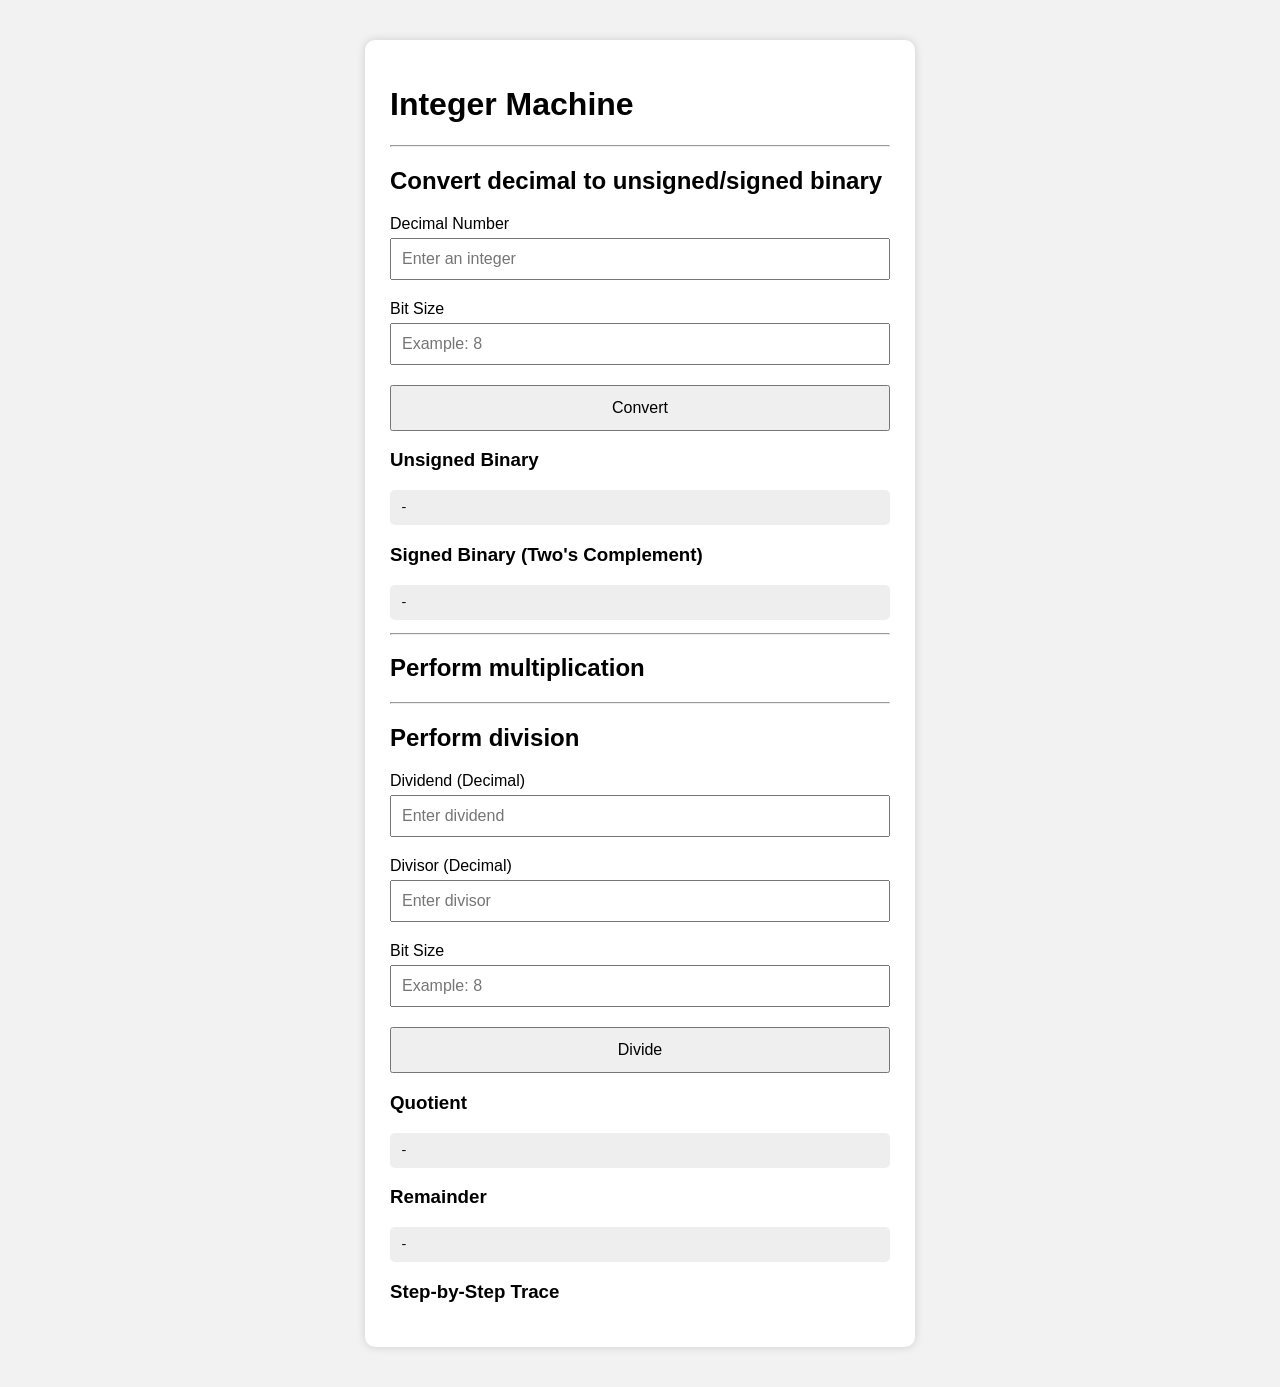
==== index.html @ 842d35fa "Added the division implementation" ====
<!DOCTYPE html>
<html lang="en">
<head>
    <meta charset="UTF-8">
    <meta name="viewport" content="width=device-width, initial-scale=1.0">
    <title>Integer Machine</title>

    <link rel="stylesheet" href="style.css">
</head>
<body>

    <div class="container">

        <h1>Integer Machine</h1>
        
        <hr>

        <h2>Convert decimal to unsigned/signed binary</h2>

        <div class="input-group">
            <label for="decimal">Decimal Number</label>
            <input
                type="number"
                id="decimal"
                placeholder="Enter an integer">
        </div>

        <div class="input-group">
            <label for="bits">Bit Size</label>
            <input
                type="number"
                id="bits"
                min="2"
                placeholder="Example: 8">
        </div>

        <button id="convertBtn">
            Convert
        </button>

        <div class="output">
            <h3>Unsigned Binary</h3>
            <p id="unsignedOutput">-</p>

            <h3>Signed Binary (Two's Complement)</h3>
            <p id="signedOutput">-</p>
        </div>

        <hr>
        <h2>Perform multiplication</h2>
        <!-- insert multiplication ui here -->

        <hr>
        <h2>Perform division</h2>
        <div class="input-group">
            <label for="dividend">Dividend (Decimal)</label>
            <input
                type="number"
                id="dividend"
                placeholder="Enter dividend">
        </div>
        <div class="input-group">
            <label for="divisor">Divisor (Decimal)</label>
            <input
                type="number"
                id="divisor"
                placeholder="Enter divisor">
        </div>
        <div class="input-group">
            <label for="divBits">Bit Size</label>
            <input
                type="number"
                id="divBits"
                min="2"
                placeholder="Example: 8">
        </div>
        <button id="divideBtn">
            Divide
        </button>
        <div class="output">
            <h3>Quotient</h3>
            <p id="quotientOutput">-</p>
            <h3>Remainder</h3>
            <p id="remainderOutput">-</p>
            <h3>Step-by-Step Trace</h3>
            <div id="stepsOutput"></div>
        </div>
    </div>

    <script src="conversions.js"></script>
    <script src="divisions.js"></script>
    <script src="script.js"></script>

</body>
</html>
---- style.css ----
body{
    font-family: Arial, Helvetica, sans-serif;
    background:#f2f2f2;
}

.container{
    width:500px;
    margin:40px auto;
    background:white;
    padding:25px;
    border-radius:10px;
    box-shadow:0 0 10px rgba(0,0,0,.15);
}

.input-group{
    margin-bottom:20px;
}

label{
    display:block;
    margin-bottom:5px;
}

input{
    width:100%;
    padding:10px;
    font-size:16px;
    box-sizing:border-box;
}

button{
    width:100%;
    padding:12px;
    font-size:16px;
    cursor:pointer;
}

.output p{
    background:#eee;
    padding:10px;
    border-radius:5px;
    font-family:monospace;
}
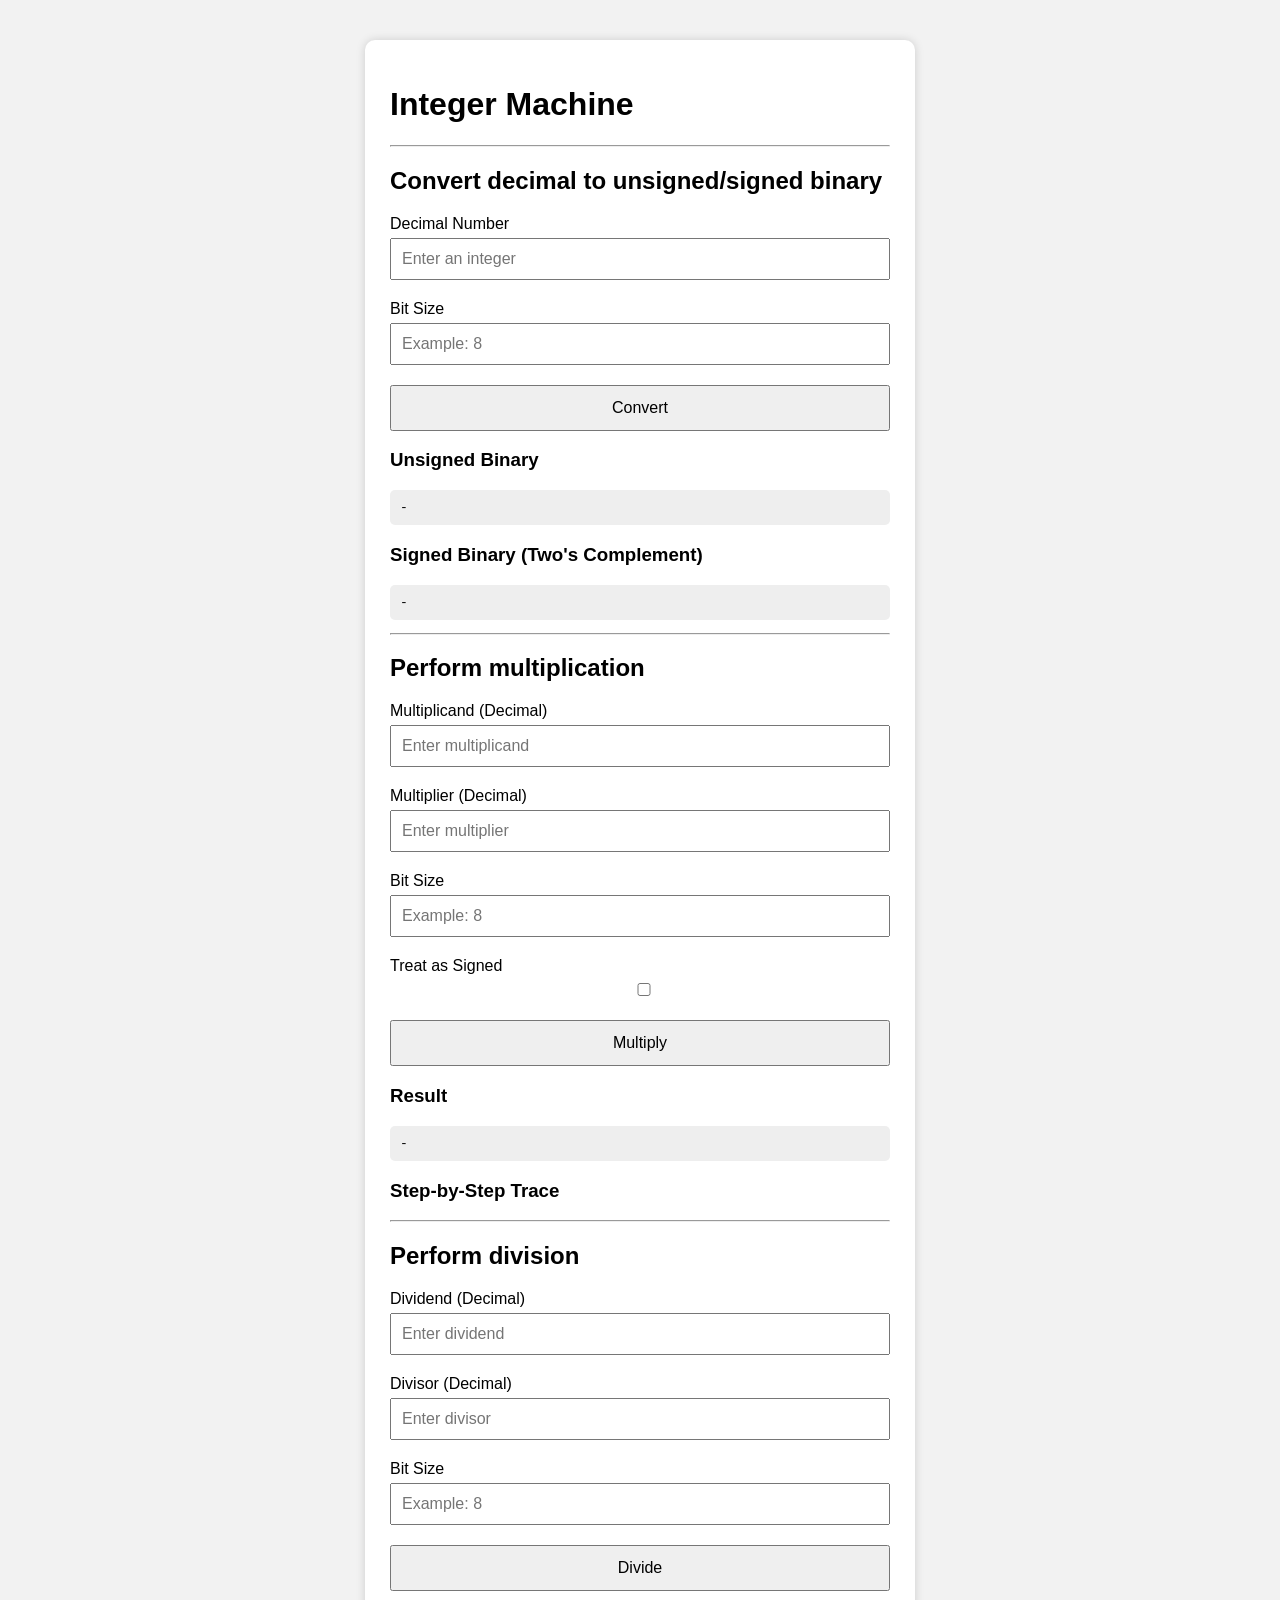
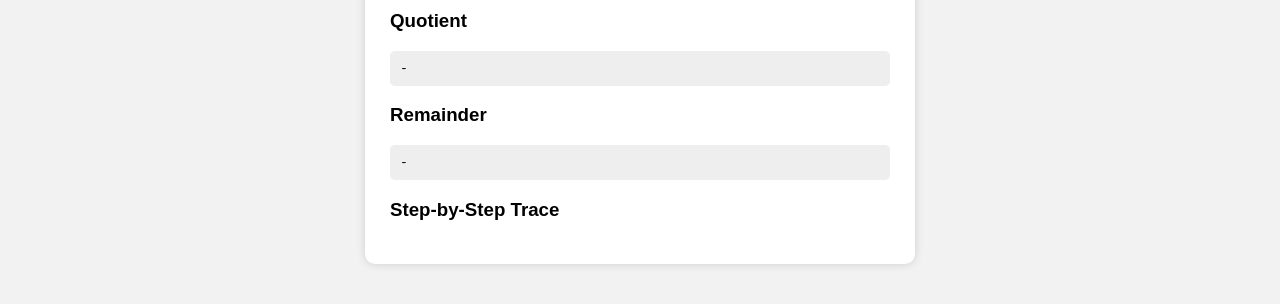
==== commit 89a01f90: "Integrated it to index.html, haven't checked the overall multiplication logic/implementation yet" ====
--- a/index.html
+++ b/index.html
@@ -13,6 +13,8 @@
 
         <h1>Integer Machine</h1>
         
+        <!-- Convert decimal to binary -->
+
         <hr>
 
         <h2>Convert decimal to unsigned/signed binary</h2>
@@ -46,9 +48,49 @@
             <p id="signedOutput">-</p>
         </div>
 
+        <!-- Multiplication -->
+
         <hr>
         <h2>Perform multiplication</h2>
-        <!-- insert multiplication ui here -->
+        <div class="input-group">
+            <label for="multiplicand">Multiplicand (Decimal)</label>
+            <input
+                type="number"
+                id="multiplicand"
+                placeholder="Enter multiplicand">
+        </div>
+        <div class="input-group">
+            <label for="multiplier">Multiplier (Decimal)</label>
+            <input
+                type="number"
+                id="multiplier"
+                placeholder="Enter multiplier">
+        </div>
+        <div class="input-group">
+            <label for="mulBits">Bit Size</label>
+            <input
+                type="number"
+                id="mulBits"
+                min="2"
+                placeholder="Example: 8">
+        </div>
+        <div class="input-group">
+            <label for="mulSigned">Treat as Signed</label>
+            <input
+                type="checkbox"
+                id="mulSigned">
+        </div>
+        <button id="multiplyBtn">
+            Multiply
+        </button>
+        <div class="output">
+            <h3>Result</h3>
+            <p id="mulResultOutput">-</p>
+            <h3>Step-by-Step Trace</h3>
+            <div id="mulStepsOutput"></div>
+        </div>
+
+        <!-- Division -->
 
         <hr>
         <h2>Perform division</h2>
@@ -89,6 +131,7 @@
 
     <script src="conversions.js"></script>
     <script src="divisions.js"></script>
+    <script src="multiplications.js"></script>
     <script src="script.js"></script>
 
 </body>
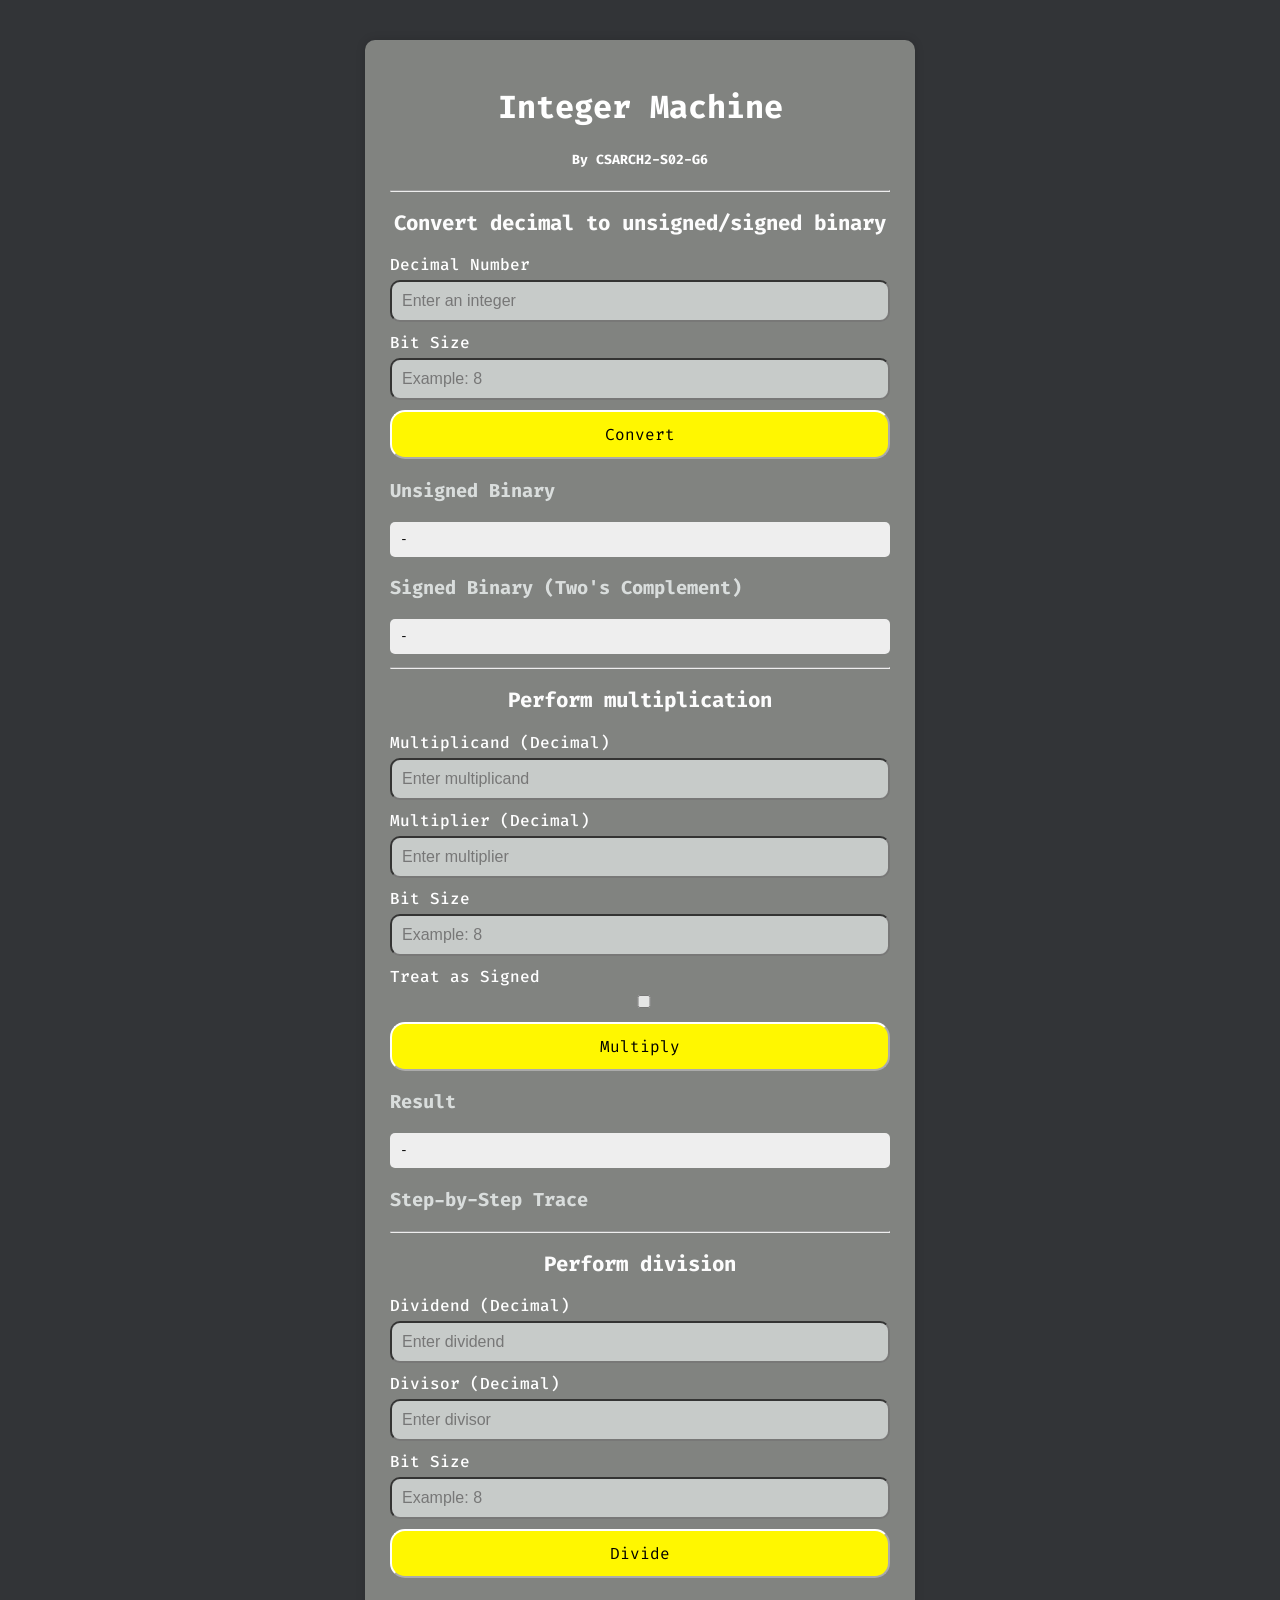
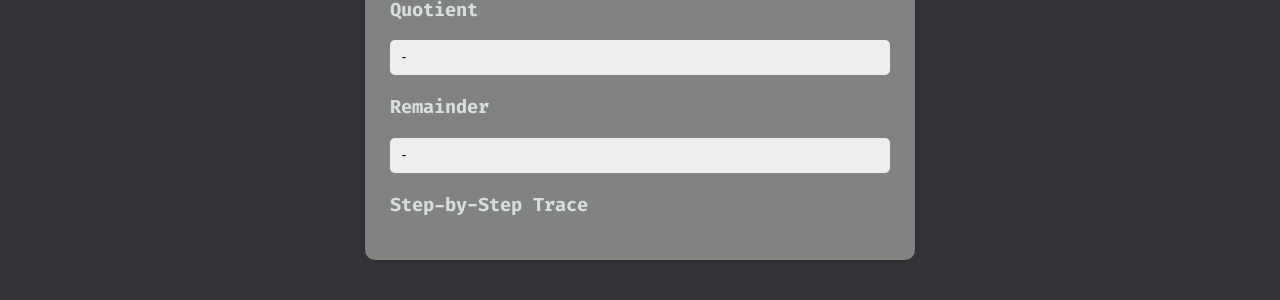
==== commit 51c69a76: "add custom font and some css designs" ====
--- a/index.html
+++ b/index.html
@@ -4,7 +4,9 @@
     <meta charset="UTF-8">
     <meta name="viewport" content="width=device-width, initial-scale=1.0">
     <title>Integer Machine</title>
-
+    <link rel="preconnect" href="https://fonts.googleapis.com">
+    <link rel="preconnect" href="https://fonts.gstatic.com" crossorigin>
+    <link href="https://fonts.googleapis.com/css2?family=Fira+Code:wght@300..700&family=Montserrat:ital,wght@0,100..900;1,100..900&display=swap" rel="stylesheet">
     <link rel="stylesheet" href="style.css">
 </head>
 <body>
@@ -15,6 +17,8 @@
         
         <!-- Convert decimal to binary -->
 
+        <h5>By CSARCH2-S02-G6</h3>
+        
         <hr>
 
         <h2>Convert decimal to unsigned/signed binary</h2>
--- a/style.css
+++ b/style.css
@@ -1,24 +1,49 @@
 body{
     font-family: Arial, Helvetica, sans-serif;
-    background:#f2f2f2;
+    background:#323437;
 }
 
 .container{
     width:500px;
     margin:40px auto;
-    background:white;
+    background:#818380;
     padding:25px;
     border-radius:10px;
     box-shadow:0 0 10px rgba(0,0,0,.15);
 }
 
+.container h1{
+    text-align:center;
+    color: white;
+    font-family: "Fira Code", monospace;
+    font-optical-sizing: auto;
+    font-weight: bold;
+    font-style: normal;
+}
+
+.container h2{
+    color: #FCFCFC;
+    font-family: "Fira Code", monospace;
+    font-size: 1.3em;
+    text-align: center;
+}
+
+.container h5{
+    text-align: center;
+    color: white;
+    font-family: "Fira Code", monospace;
+}
+
 .input-group{
-    margin-bottom:20px;
+    margin-bottom:10px;
 }
 
 label{
     display:block;
     margin-bottom:5px;
+    color: white;
+    font-family: "Fira Code", monospace;
+    font-weight: 500;
 }
 
 input{
@@ -26,13 +51,28 @@
     padding:10px;
     font-size:16px;
     box-sizing:border-box;
+    border-radius: 10px;
+    background-color: #D9DDDC;
+    opacity: 0.8;
 }
 
 button{
     width:100%;
     padding:12px;
     font-size:16px;
+    font-family: "Fira Code", monospace;
+    font-optical-sizing: auto;
     cursor:pointer;
+    background-color: #FFF700;
+    border-radius: 15px;
+    border-color: white;
+}
+
+button:hover{
+    background-color: white;
+    color: black;
+    font-weight: bold;
+    border-color: black;
 }
 
 .output p{
@@ -40,4 +80,13 @@
     padding:10px;
     border-radius:5px;
     font-family:monospace;
+}
+
+.output h3{
+    color: #D9DDDC;
+    font-weight: 500;
+    font-family: "Fira Code", monospace;
+    font-optical-sizing: auto;
+    font-weight: bold;
+    font-style: normal;
 }
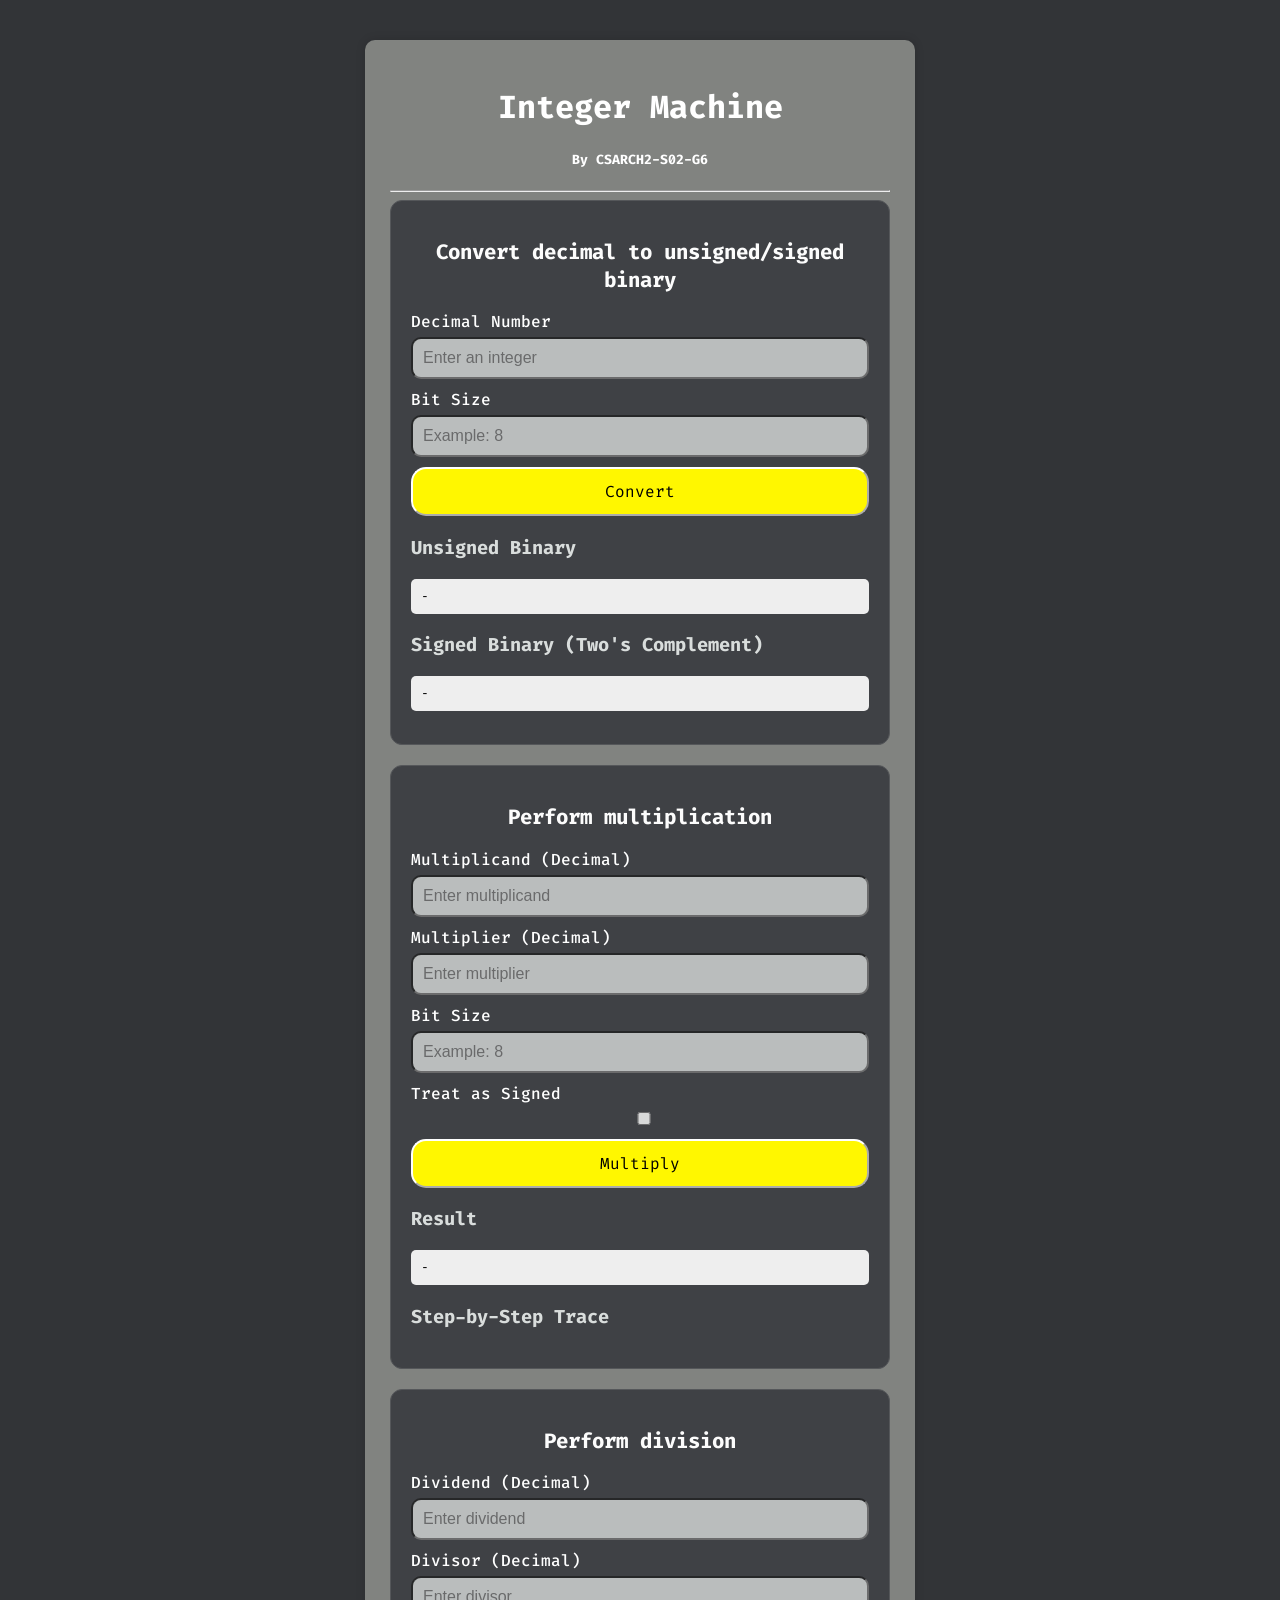
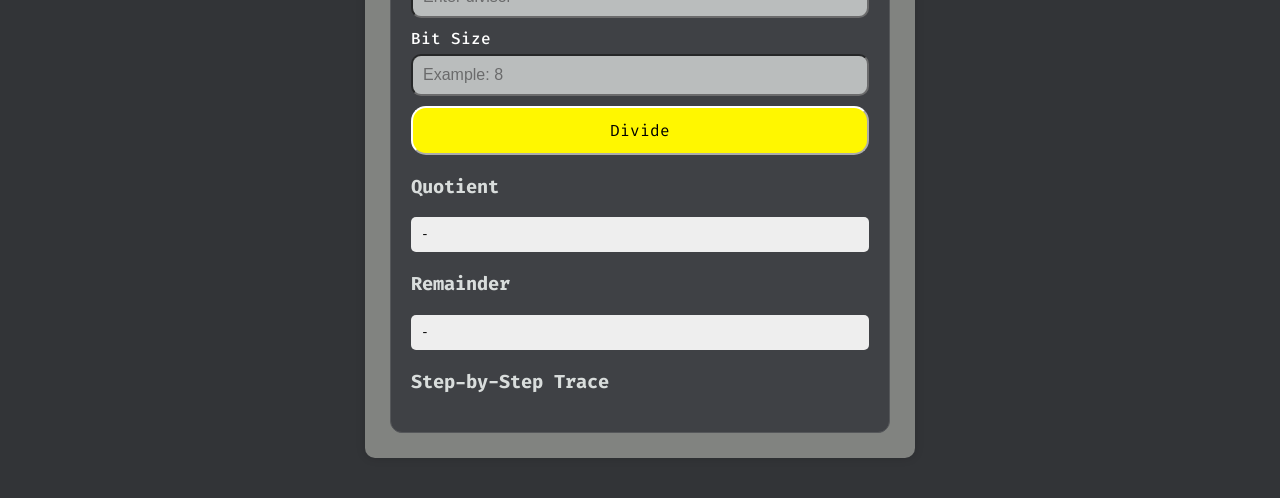
==== commit a8637f58: "Separated each feature to separate boxes, to avoid confusion" ====
--- a/index.html
+++ b/index.html
@@ -14,128 +14,129 @@
     <div class="container">
 
         <h1>Integer Machine</h1>
-        
-        <!-- Convert decimal to binary -->
+        <h5>By CSARCH2-S02-G6</h5>
 
-        <h5>By CSARCH2-S02-G6</h3>
-        
         <hr>
 
-        <h2>Convert decimal to unsigned/signed binary</h2>
+        <!-- Convert decimal to binary -->
+        <div class="section">
+            <h2>Convert decimal to unsigned/signed binary</h2>
 
-        <div class="input-group">
-            <label for="decimal">Decimal Number</label>
-            <input
-                type="number"
-                id="decimal"
-                placeholder="Enter an integer">
-        </div>
+            <div class="input-group">
+                <label for="decimal">Decimal Number</label>
+                <input
+                    type="number"
+                    id="decimal"
+                    placeholder="Enter an integer">
+            </div>
 
-        <div class="input-group">
-            <label for="bits">Bit Size</label>
-            <input
-                type="number"
-                id="bits"
-                min="2"
-                placeholder="Example: 8">
-        </div>
+            <div class="input-group">
+                <label for="bits">Bit Size</label>
+                <input
+                    type="number"
+                    id="bits"
+                    min="2"
+                    placeholder="Example: 8">
+            </div>
 
-        <button id="convertBtn">
-            Convert
-        </button>
+            <button id="convertBtn">
+                Convert
+            </button>
 
-        <div class="output">
-            <h3>Unsigned Binary</h3>
-            <p id="unsignedOutput">-</p>
+            <div class="output">
+                <h3>Unsigned Binary</h3>
+                <p id="unsignedOutput">-</p>
 
-            <h3>Signed Binary (Two's Complement)</h3>
-            <p id="signedOutput">-</p>
+                <h3>Signed Binary (Two's Complement)</h3>
+                <p id="signedOutput">-</p>
+            </div>
         </div>
 
         <!-- Multiplication -->
-
-        <hr>
-        <h2>Perform multiplication</h2>
-        <div class="input-group">
-            <label for="multiplicand">Multiplicand (Decimal)</label>
-            <input
-                type="number"
-                id="multiplicand"
-                placeholder="Enter multiplicand">
-        </div>
-        <div class="input-group">
-            <label for="multiplier">Multiplier (Decimal)</label>
-            <input
-                type="number"
-                id="multiplier"
-                placeholder="Enter multiplier">
-        </div>
-        <div class="input-group">
-            <label for="mulBits">Bit Size</label>
-            <input
-                type="number"
-                id="mulBits"
-                min="2"
-                placeholder="Example: 8">
-        </div>
-        <div class="input-group">
-            <label for="mulSigned">Treat as Signed</label>
-            <input
-                type="checkbox"
-                id="mulSigned">
-        </div>
-        <button id="multiplyBtn">
-            Multiply
-        </button>
-        <div class="output">
-            <h3>Result</h3>
-            <p id="mulResultOutput">-</p>
-            <h3>Step-by-Step Trace</h3>
-            <div id="mulStepsOutput"></div>
+        <div class="section">
+            <h2>Perform multiplication</h2>
+            <div class="input-group">
+                <label for="multiplicand">Multiplicand (Decimal)</label>
+                <input
+                    type="number"
+                    id="multiplicand"
+                    placeholder="Enter multiplicand">
+            </div>
+            <div class="input-group">
+                <label for="multiplier">Multiplier (Decimal)</label>
+                <input
+                    type="number"
+                    id="multiplier"
+                    placeholder="Enter multiplier">
+            </div>
+            <div class="input-group">
+                <label for="mulBits">Bit Size</label>
+                <input
+                    type="number"
+                    id="mulBits"
+                    min="2"
+                    placeholder="Example: 8">
+            </div>
+            <div class="input-group">
+                <label for="mulSigned">Treat as Signed</label>
+                <input
+                    type="checkbox"
+                    id="mulSigned">
+            </div>
+            <button id="multiplyBtn">
+                Multiply
+            </button>
+            <div class="output">
+                <h3>Result</h3>
+                <p id="mulResultOutput">-</p>
+                <h3>Step-by-Step Trace</h3>
+                <div id="mulStepsOutput"></div>
+            </div>
         </div>
 
         <!-- Division -->
+        <div class="section">
+            <h2>Perform division</h2>
+            <div class="input-group">
+                <label for="dividend">Dividend (Decimal)</label>
+                <input
+                    type="number"
+                    id="dividend"
+                    placeholder="Enter dividend">
+            </div>
+            <div class="input-group">
+                <label for="divisor">Divisor (Decimal)</label>
+                <input
+                    type="number"
+                    id="divisor"
+                    placeholder="Enter divisor">
+            </div>
+            <div class="input-group">
+                <label for="divBits">Bit Size</label>
+                <input
+                    type="number"
+                    id="divBits"
+                    min="2"
+                    placeholder="Example: 8">
+            </div>
+            <button id="divideBtn">
+                Divide
+            </button>
+            <div class="output">
+                <h3>Quotient</h3>
+                <p id="quotientOutput">-</p>
+                <h3>Remainder</h3>
+                <p id="remainderOutput">-</p>
+                <h3>Step-by-Step Trace</h3>
+                <div id="stepsOutput"></div>
+            </div>
+        </div>
 
-        <hr>
-        <h2>Perform division</h2>
-        <div class="input-group">
-            <label for="dividend">Dividend (Decimal)</label>
-            <input
-                type="number"
-                id="dividend"
-                placeholder="Enter dividend">
-        </div>
-        <div class="input-group">
-            <label for="divisor">Divisor (Decimal)</label>
-            <input
-                type="number"
-                id="divisor"
-                placeholder="Enter divisor">
-        </div>
-        <div class="input-group">
-            <label for="divBits">Bit Size</label>
-            <input
-                type="number"
-                id="divBits"
-                min="2"
-                placeholder="Example: 8">
-        </div>
-        <button id="divideBtn">
-            Divide
-        </button>
-        <div class="output">
-            <h3>Quotient</h3>
-            <p id="quotientOutput">-</p>
-            <h3>Remainder</h3>
-            <p id="remainderOutput">-</p>
-            <h3>Step-by-Step Trace</h3>
-            <div id="stepsOutput"></div>
-        </div>
     </div>
 
     <script src="conversions.js"></script>
+    <script src="multiplications.js"></script>
     <script src="divisions.js"></script>
-    <script src="multiplications.js"></script>
     <script src="script.js"></script>
 
 </body>
--- a/style.css
+++ b/style.css
@@ -89,4 +89,16 @@
     font-optical-sizing: auto;
     font-weight: bold;
     font-style: normal;
+}
+
+.section{
+    background:#3F4145;
+    border-radius:12px;
+    padding:20px;
+    margin-bottom:20px;
+    border:1px solid #55575A;
+}
+
+.section:last-child{
+    margin-bottom:0;
 }
